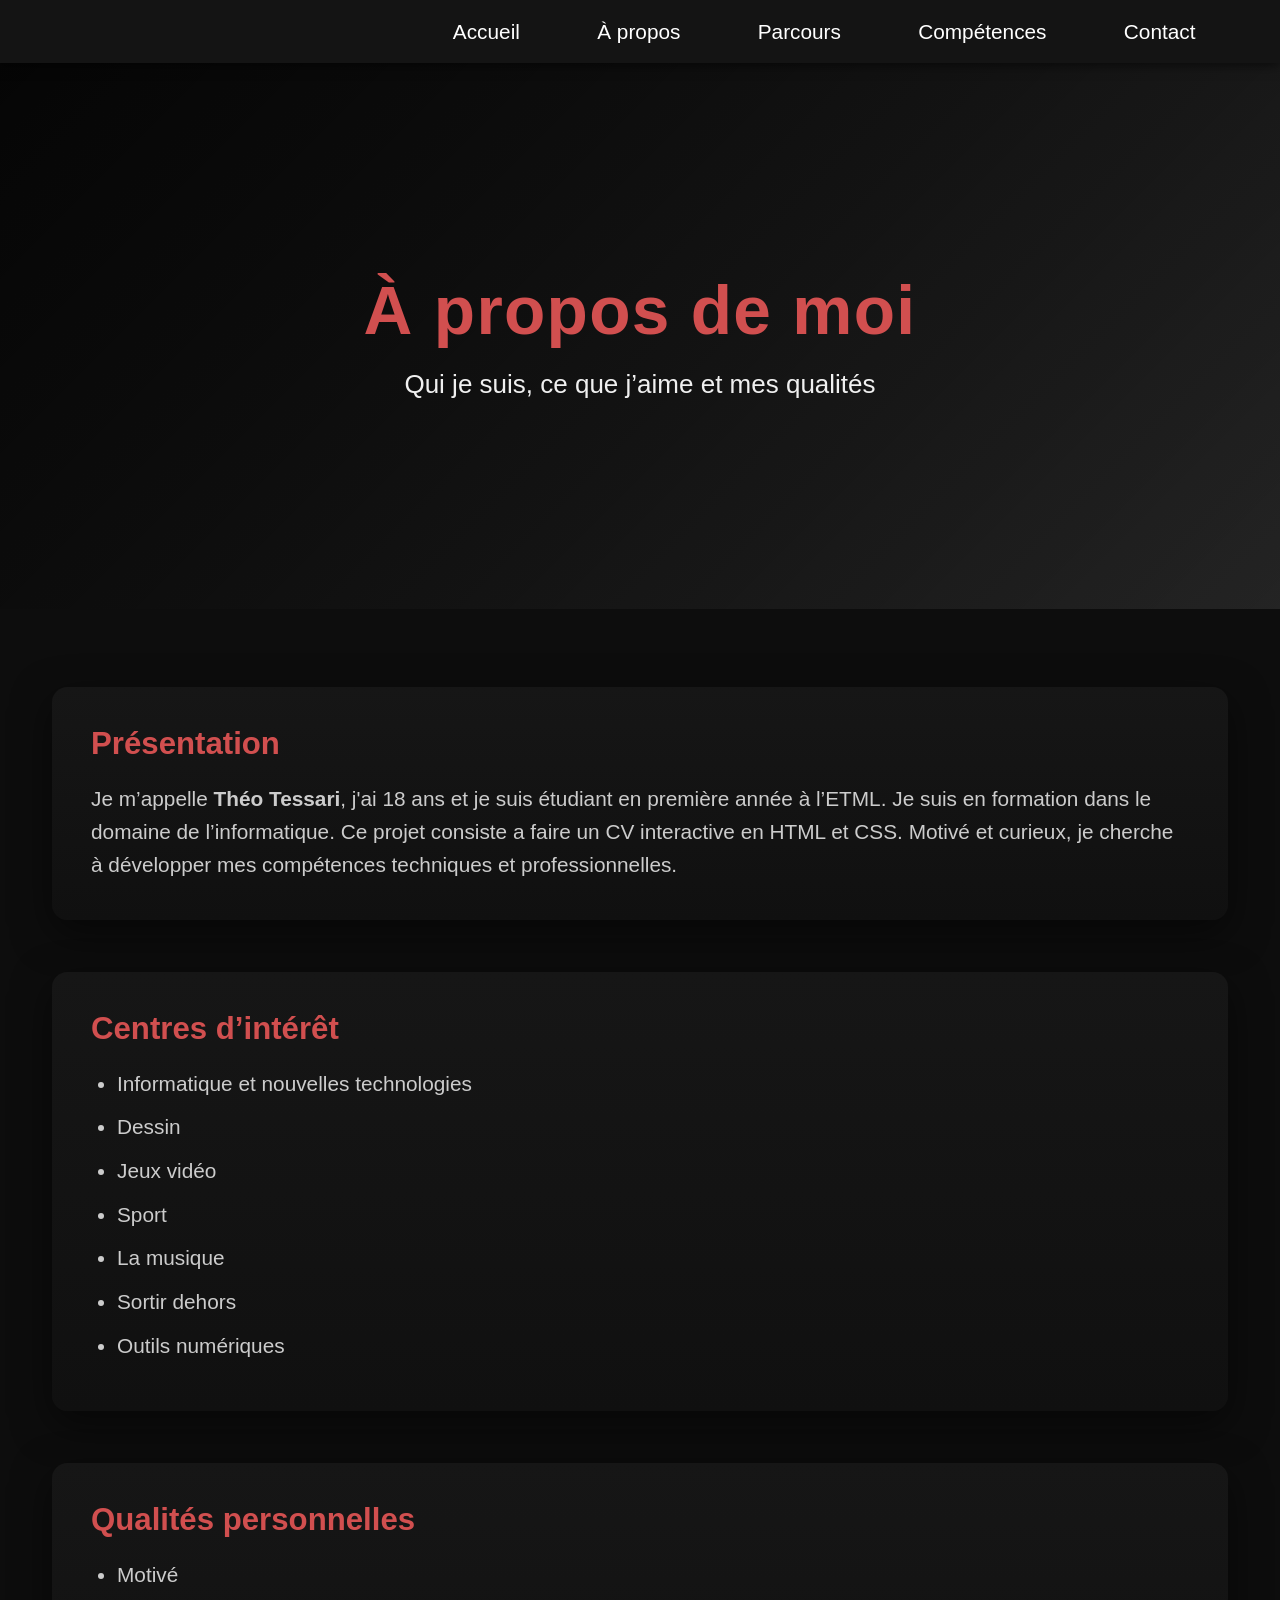
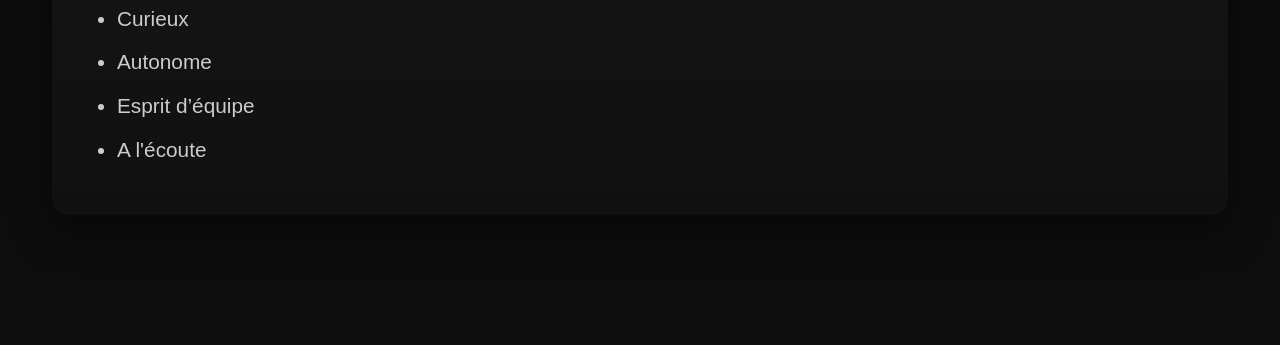
==== a propos.html @ acb77a29 "a propos.html" ====
<!DOCTYPE html>
<html lang="en">

<head>
    <meta charset="UTF-8">
    <meta name="viewport" content="width=device-width, initial-scale=1.0">
    <title>A propos</title>
    <link rel="stylesheet" href="a propos.css">
</head>

<body>
    <header class="headerSite">

        <nav class="navMenu">
            <a href="/html/page_d'accueil.html">Accueil</a>
            <a href="/html/A propos.html">À propos</a>
            <a href="/html/parcours.html">Parcours</a>
            <a href="/html/compétences.html">Compétences</a>
            <a href="/html/contact.html">Contact</a>
        </nav>
    </header>
    <section class="hero">
        <h1>À propos de moi</h1>
        <p>Qui je suis, ce que j’aime et mes qualités</p>
    </section>
    <main class="contenu">

        <section class="bloc">
            <h2>Présentation</h2>
            <p>
                Je m’appelle <strong>Théo Tessari</strong>, j'ai 18 ans et je suis étudiant en première année à
                l’ETML.
                Je suis en formation dans le domaine de l’informatique. Ce projet consiste a faire un CV interactive
                en
                HTML et CSS.
                Motivé et curieux, je cherche à développer mes compétences techniques et professionnelles.
            </p>
        </section>

        <section class="bloc">
            <h2>Centres d’intérêt</h2>
            <ul>
                <li>Informatique et nouvelles technologies</li>
                <li>Dessin</li>
                <li>Jeux vidéo</li>
                <li>Sport</li>
                <li>La musique</li>
                <li>Sortir dehors</li>
                <li>Outils numériques</li>
            </ul>
        </section>

        <section class="bloc">
            <h2>Qualités personnelles</h2>
            <ul>
                <li>Motivé</li>
                <li>Curieux</li>
                <li>Autonome</li>
                <li>Esprit d’équipe</li>
                <li>A l'écoute</li>
            </ul>
        </section>
    </main>
</body>


</html>
---- a propos.css ----
* {
    margin: 0;
    padding: 0;
    box-sizing: border-box;
}

body {
    font-family: 'Arial', sans-serif;
    background-color: #0d0d0d;
    color: #f0f0f0;
     zoom: 130%;
}

.headerSite {
    display: flex;
    justify-content: flex-end;
    align-items: center;
    padding: 15px 50px;
    background-color: #141414;
    box-shadow: 0 2px 8px rgba(0, 0, 0, 0.5);
    position: sticky;
    top: 0;
    z-index: 100;
}

.navMenu a {
    position: relative;
    color: white;
    text-decoration: none;
    margin-left: 25px;
    padding: 10px 15px;
    border-radius: 5px;
    transition: color 0.3s ease;
    font-weight: 500;
}

.navMenu a::after {
    content: "";
    position: absolute;
    left: 15px;
    bottom: 5px;
    width: calc(100% - 30px);
    height: 3px;
    background-color: rgb(209, 79, 79);
    transform: scaleX(0);
    transform-origin: left;
    transition: transform 0.3s ease;
}

.navMenu a:hover {
    color: rgb(209, 79, 79);
}

.navMenu a:hover::after {
    transform: scaleX(1);
}

.navMenu a {
    color: white;
    text-decoration: none;
    margin-left: 25px;
    padding: 10px 15px;
    border-radius: 5px;
    transition: all 0.3s ease;
    font-weight: 500;
}

.hero {
    height: 420px;
    background:
        linear-gradient(135deg, rgba(0, 0, 0, 0.8), rgba(0, 0, 0, 0.3)),
        linear-gradient(135deg, #1a1a1a, #333);
    display: flex;
    flex-direction: column;
    justify-content: center;
    align-items: center;
    text-align: center;
    animation: fadeIn 1s ease-out;
}

.hero h1 {
    font-size: 52px;
    color: rgb(209, 79, 79);
    margin-bottom: 15px;
    letter-spacing: 1px;
}

.hero p {
    font-size: 20px;
    color: var(--text-muted);
    max-width: 600px;
}

.contenu {
    max-width: 1100px;
    margin: auto;
    padding: 60px 40px;
}

.bloc:hover {
    transform: translateY(4px);
    transform: scale(1.05);
}

.bloc {
    background: linear-gradient(180deg, #161616, #101010);
    border-radius: 12px;
    padding: 30px;
    margin-bottom: 40px;
    box-shadow: 0 10px 30px rgba(0, 0, 0, 0.5);
    transition: transform 0.3s ease, box-shadow 0.3s ease;
}

.bloc h2 {
    color: rgb(209, 79, 79);
    margin-bottom: 15px;
}

.bloc p,
.bloc ul {
    color: #ccc;
    line-height: 1.6;
}

.bloc ul {
    padding-left: 20px;
}

.bloc li {
    margin-bottom: 8px;
}

@media screen and (max-width: 768px) {

    .headerSite {
        flex-direction: column;
        padding: 20px;
    }

    .navMenu {
        display: flex;
        flex-direction: column;
        align-items: center;
        margin-top: 10px;
    }

    .navMenu a {
        margin: 10px 0;
    }

    .hero h1 {
        font-size: 36px;
    }

    .hero p {
        font-size: 18px;
    }

    .contenu {
        padding: 30px 20px;
    }
}
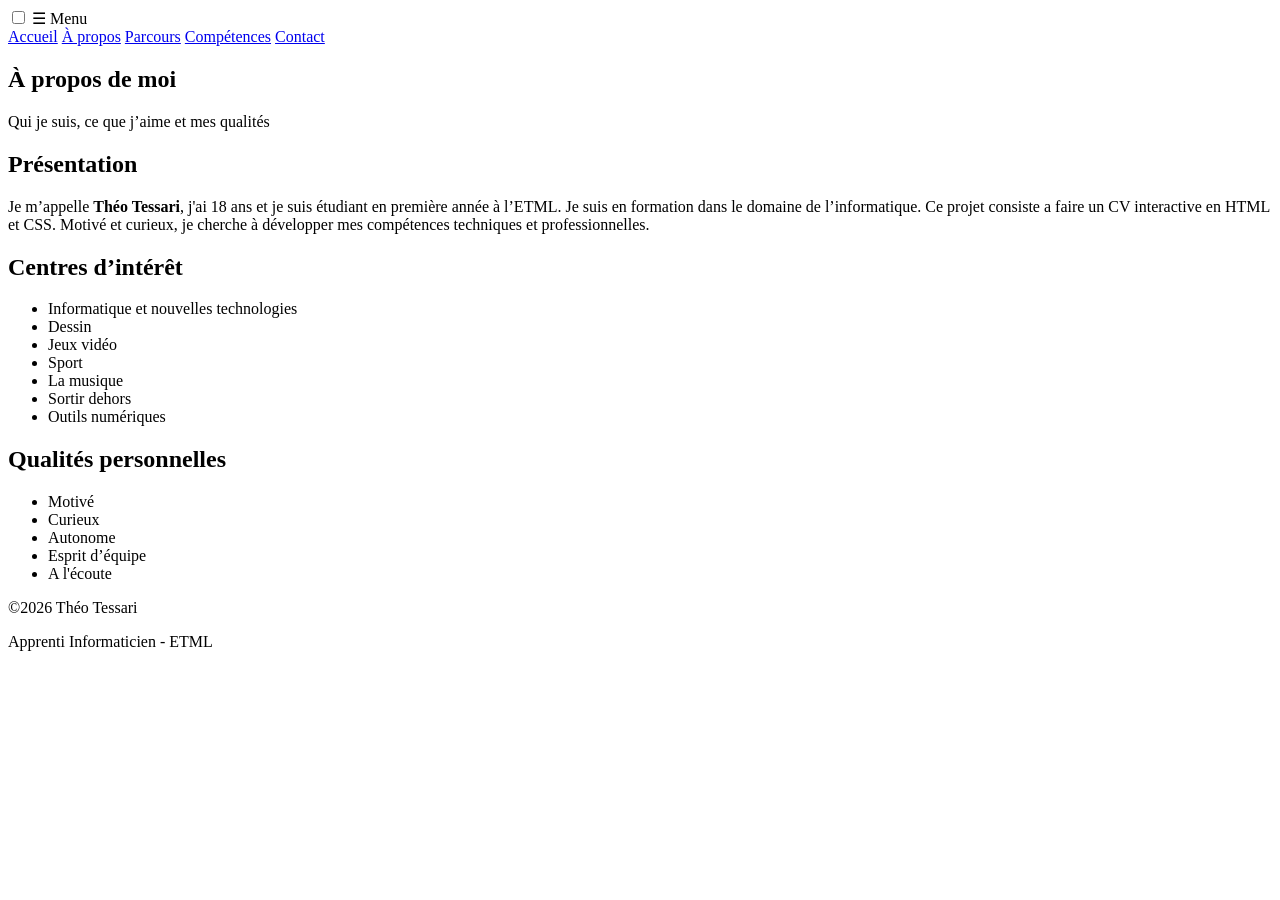
==== commit 8e61bcb6: "Add files via upload" ====
--- a/a propos.html
+++ b/a propos.html
@@ -5,18 +5,24 @@
     <meta charset="UTF-8">
     <meta name="viewport" content="width=device-width, initial-scale=1.0">
     <title>A propos</title>
-    <link rel="stylesheet" href="a propos.css">
+    <link rel="stylesheet" href="/css/a propos.css">
 </head>
 
 <body>
     <header class="headerSite">
+        <nav class="navMenu">
+            <input type="checkbox" id="menuToggle" class="menuToggle">
+            <label for="menuToggle" class="burger">
+                ☰ Menu
+            </label>
 
-        <nav class="navMenu">
-            <a href="/html/page_d'accueil.html">Accueil</a>
-            <a href="/html/A propos.html">À propos</a>
-            <a href="/html/parcours.html">Parcours</a>
-            <a href="/html/compétences.html">Compétences</a>
-            <a href="/html/contact.html">Contact</a>
+            <div class="menuLinks">
+                <a href="/html/index.html">Accueil</a>
+                <a href="/html/A propos.html">À propos</a>
+                <a href="/html/parcours.html">Parcours</a>
+                <a href="/html/compétences.html">Compétences</a>
+                <a href="/html/contact.html">Contact</a>
+            </div>
         </nav>
     </header>
     <section class="hero">
@@ -61,7 +67,11 @@
             </ul>
         </section>
     </main>
+    <div class="Footer">
+        <p>©2026 Théo Tessari</p>
+        <p>Apprenti Informaticien - ETML</p>
+
+    </div>
 </body>
 
-
-</html>
+</html>
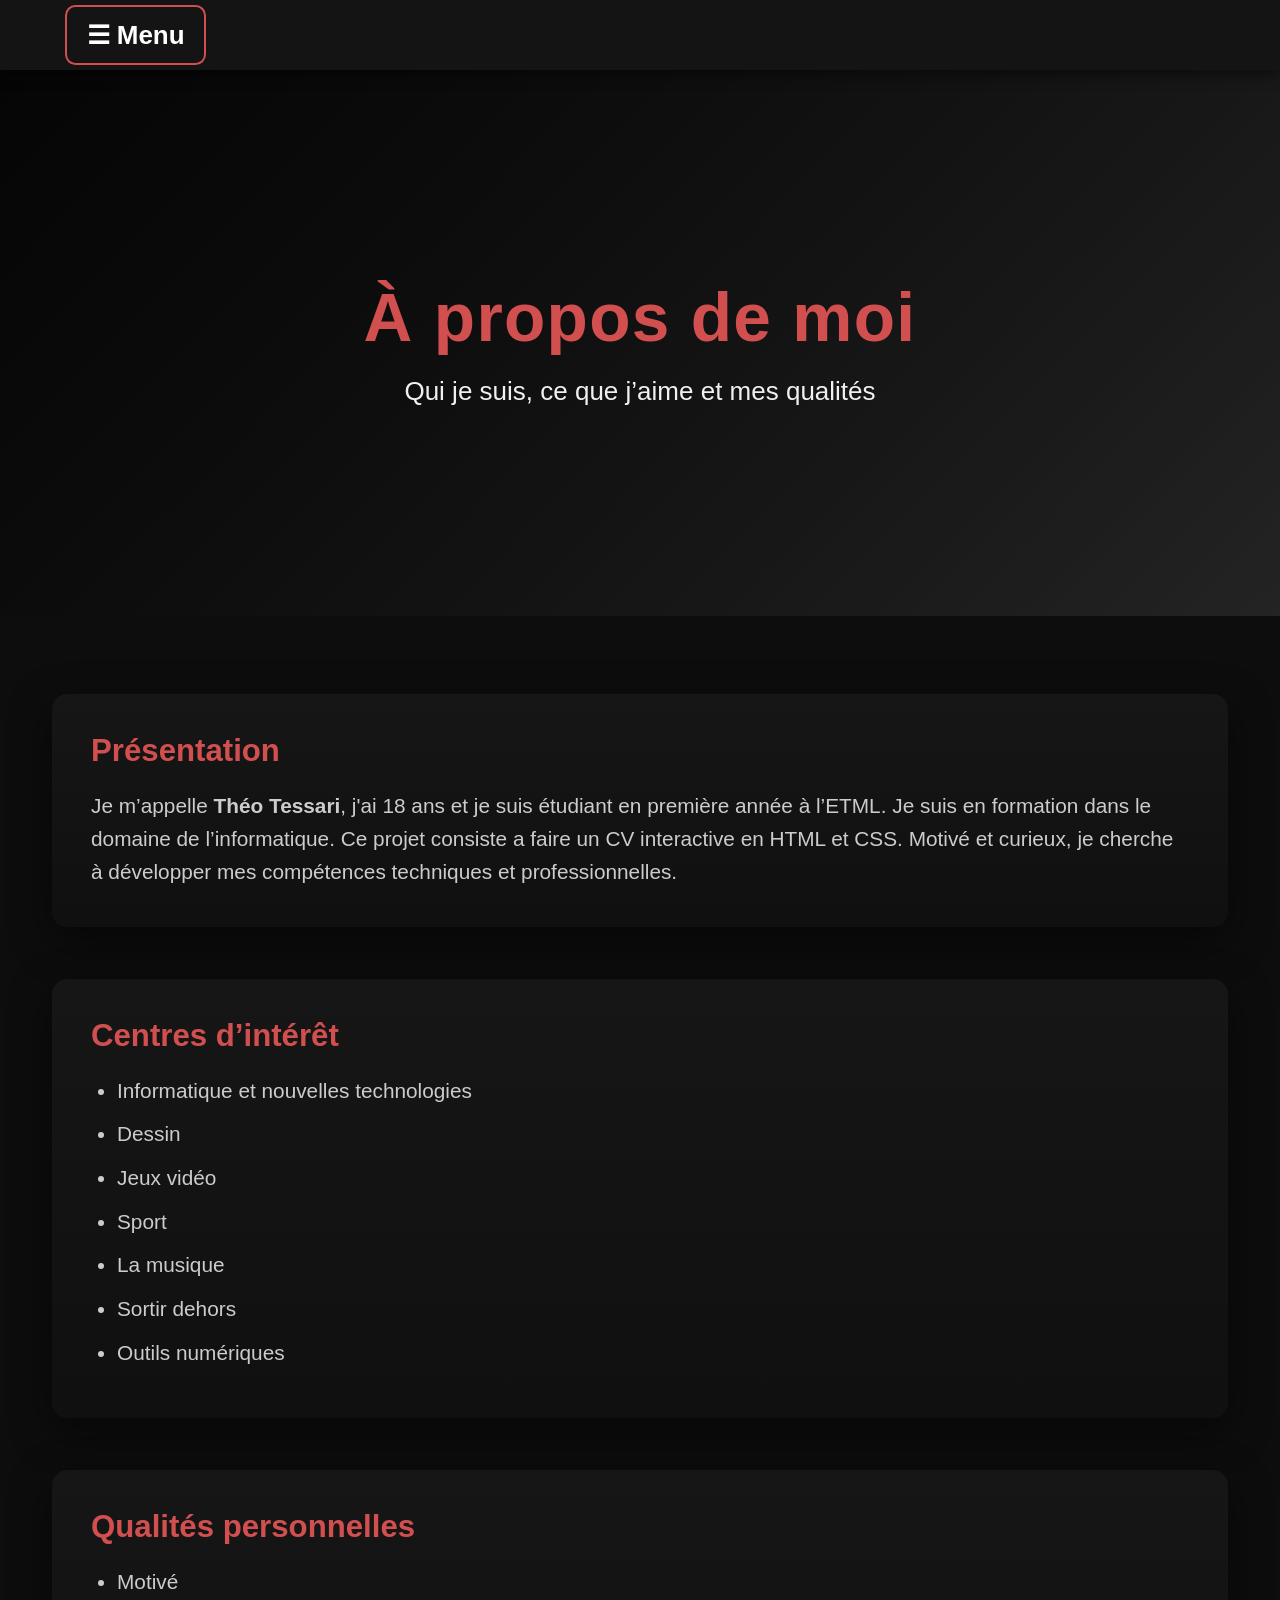
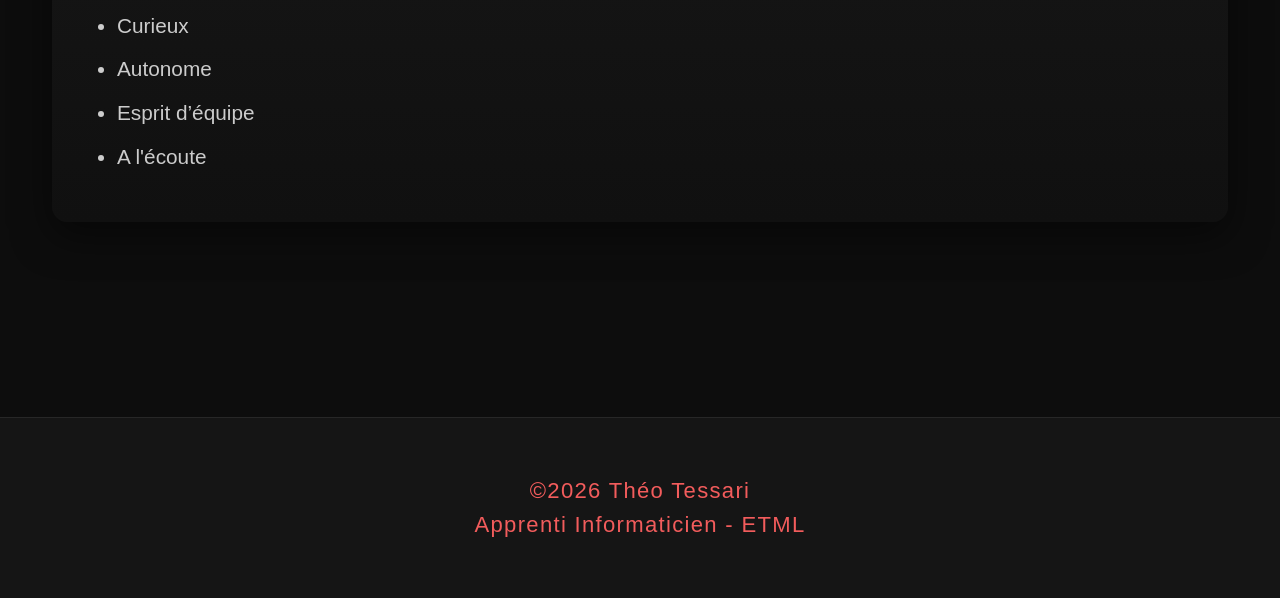
==== commit f459d82a: "Update a propos.html" ====
--- a/a propos.html
+++ b/a propos.html
@@ -5,7 +5,7 @@
     <meta charset="UTF-8">
     <meta name="viewport" content="width=device-width, initial-scale=1.0">
     <title>A propos</title>
-    <link rel="stylesheet" href="/css/a propos.css">
+    <link rel="stylesheet" href="a propos.css">
 </head>
 
 <body>
@@ -17,11 +17,11 @@
             </label>
 
             <div class="menuLinks">
-                <a href="/html/index.html">Accueil</a>
-                <a href="/html/A propos.html">À propos</a>
-                <a href="/html/parcours.html">Parcours</a>
-                <a href="/html/compétences.html">Compétences</a>
-                <a href="/html/contact.html">Contact</a>
+                <a href="index.html">Accueil</a>
+                <a href="a propos.html">À propos</a>
+                <a href="parcours.html">Parcours</a>
+                <a href="compétences.html">Compétences</a>
+                <a href="contact.html">Contact</a>
             </div>
         </nav>
     </header>
@@ -74,4 +74,5 @@
     </div>
 </body>
 
-</html>+
+</html>
--- a/a propos.css
+++ b/a propos.css
@@ -0,0 +1,230 @@
+* {
+    margin: 0;
+    padding: 0;
+    box-sizing: border-box;
+}
+
+body {
+    font-family: 'Arial', sans-serif;
+    background-color: #0d0d0d;
+    color: #f0f0f0;
+     zoom: 130%;
+}
+
+.headerSite {
+    background-color: #141414;
+    padding: 15px 50px;
+    display: flex;
+    justify-content: flex-start;
+    align-items: center;
+    box-shadow: 0 2px 12px rgba(0,0,0,0.6);
+    position: sticky;
+    top: 0;
+    z-index: 100;
+}
+
+.menuToggle {
+    display: none;
+}
+
+.burger {
+    cursor: pointer;
+    color: white;
+    font-size: 20px;
+    padding: 10px 15px;
+    border: 2px solid rgb(209,79,79);
+    border-radius: 8px;
+    font-weight: 600;
+    transition: background 0.3s, color 0.3s;
+}
+
+.burger:hover {
+    background-color: rgb(209,79,79);
+    color: #141414;
+}
+
+.menuLinks {
+    display: none;
+    position: absolute;
+    top: 60px;
+    left: 20px;
+    background-color: #1a1a1a;
+    padding: 15px 25px;
+    border-radius: 8px;
+    box-shadow: 0 4px 15px rgba(0,0,0,0.5);
+    flex-direction: column;
+    gap: 12px;
+    z-index: 150;
+}
+
+
+.menuToggle:checked + .burger + .menuLinks {
+    display: flex;
+}
+
+.menuLinks a {
+    color: white;
+    text-decoration: none;
+    font-weight: 500;
+    padding: 8px 12px;
+    border-radius: 5px;
+    transition: background 0.3s, color 0.3s;
+}
+
+.menuLinks a:hover {
+    background-color: rgb(209,79,79);
+    color: #141414;
+}
+
+.navMenu a {
+    position: relative;
+    color: white;
+    text-decoration: none;
+    margin-left: 25px;
+    padding: 10px 15px;
+    border-radius: 5px;
+    transition: color 0.3s ease;
+    font-weight: 500;
+}
+
+.navMenu a::after {
+    content: "";
+    position: absolute;
+    left: 15px;
+    bottom: 5px;
+    width: calc(100% - 30px);
+    height: 3px;
+    background-color: rgb(209, 79, 79);
+    transform: scaleX(0);
+    transform-origin: left;
+    transition: transform 0.3s ease;
+}
+
+.navMenu a:hover {
+    color: rgb(209, 79, 79);
+}
+
+.navMenu a:hover::after {
+    transform: scaleX(1);
+}
+
+.navMenu a {
+    color: white;
+    text-decoration: none;
+    margin-left: 25px;
+    padding: 10px 15px;
+    border-radius: 5px;
+    transition: all 0.3s ease;
+    font-weight: 500;
+}
+
+.hero {
+    height: 420px;
+    background:
+        linear-gradient(135deg, rgba(0, 0, 0, 0.8), rgba(0, 0, 0, 0.3)),
+        linear-gradient(135deg, #1a1a1a, #333);
+    display: flex;
+    flex-direction: column;
+    justify-content: center;
+    align-items: center;
+    text-align: center;
+    animation: fadeIn 1s ease-out;
+}
+
+.hero h1 {
+    font-size: 52px;
+    color: rgb(209, 79, 79);
+    margin-bottom: 15px;
+    letter-spacing: 1px;
+}
+
+.hero p {
+    font-size: 20px;
+    color: var(--text-muted);
+    max-width: 600px;
+}
+
+.contenu {
+    max-width: 1100px;
+    margin: auto;
+    padding: 60px 40px;
+}
+
+.bloc:hover {
+    transform: translateY(4px);
+    transform: scale(1.05);
+}
+
+.bloc {
+    background: linear-gradient(180deg, #161616, #101010);
+    border-radius: 12px;
+    padding: 30px;
+    margin-bottom: 40px;
+    box-shadow: 0 10px 30px rgba(0, 0, 0, 0.5);
+    transition: transform 0.3s ease, box-shadow 0.3s ease;
+}
+
+.bloc h2 {
+    color: rgb(209, 79, 79);
+    margin-bottom: 15px;
+}
+
+.bloc p,
+.bloc ul {
+    color: #ccc;
+    line-height: 1.6;
+}
+
+.bloc ul {
+    padding-left: 20px;
+}
+
+.bloc li {
+    margin-bottom: 8px;
+}
+
+@media screen and (max-width: 768px) {
+
+    .headerSite {
+        flex-direction: column;
+        padding: 20px;
+    }
+
+    .navMenu {
+        display: flex;
+        flex-direction: column;
+        align-items: center;
+        margin-top: 10px;
+    }
+
+    .navMenu a {
+        margin: 10px 0;
+    }
+
+    .hero h1 {
+        font-size: 36px;
+    }
+
+    .hero p {
+        font-size: 18px;
+    }
+
+    .contenu {
+        padding: 30px 20px;
+    }
+}
+
+.Footer{
+    margin-top: 50px;
+    padding: 40px 20px;
+    text-align: center;
+    background: rgba(255,255,255,0.03);
+    border-top: 1px solid rgba(255,255,255,0.08);
+    color:#f25c5c
+}
+ 
+.Footer p{
+    margin: 6px 0;
+    font-size: 17px;
+    letter-spacing: 1px;
+}
